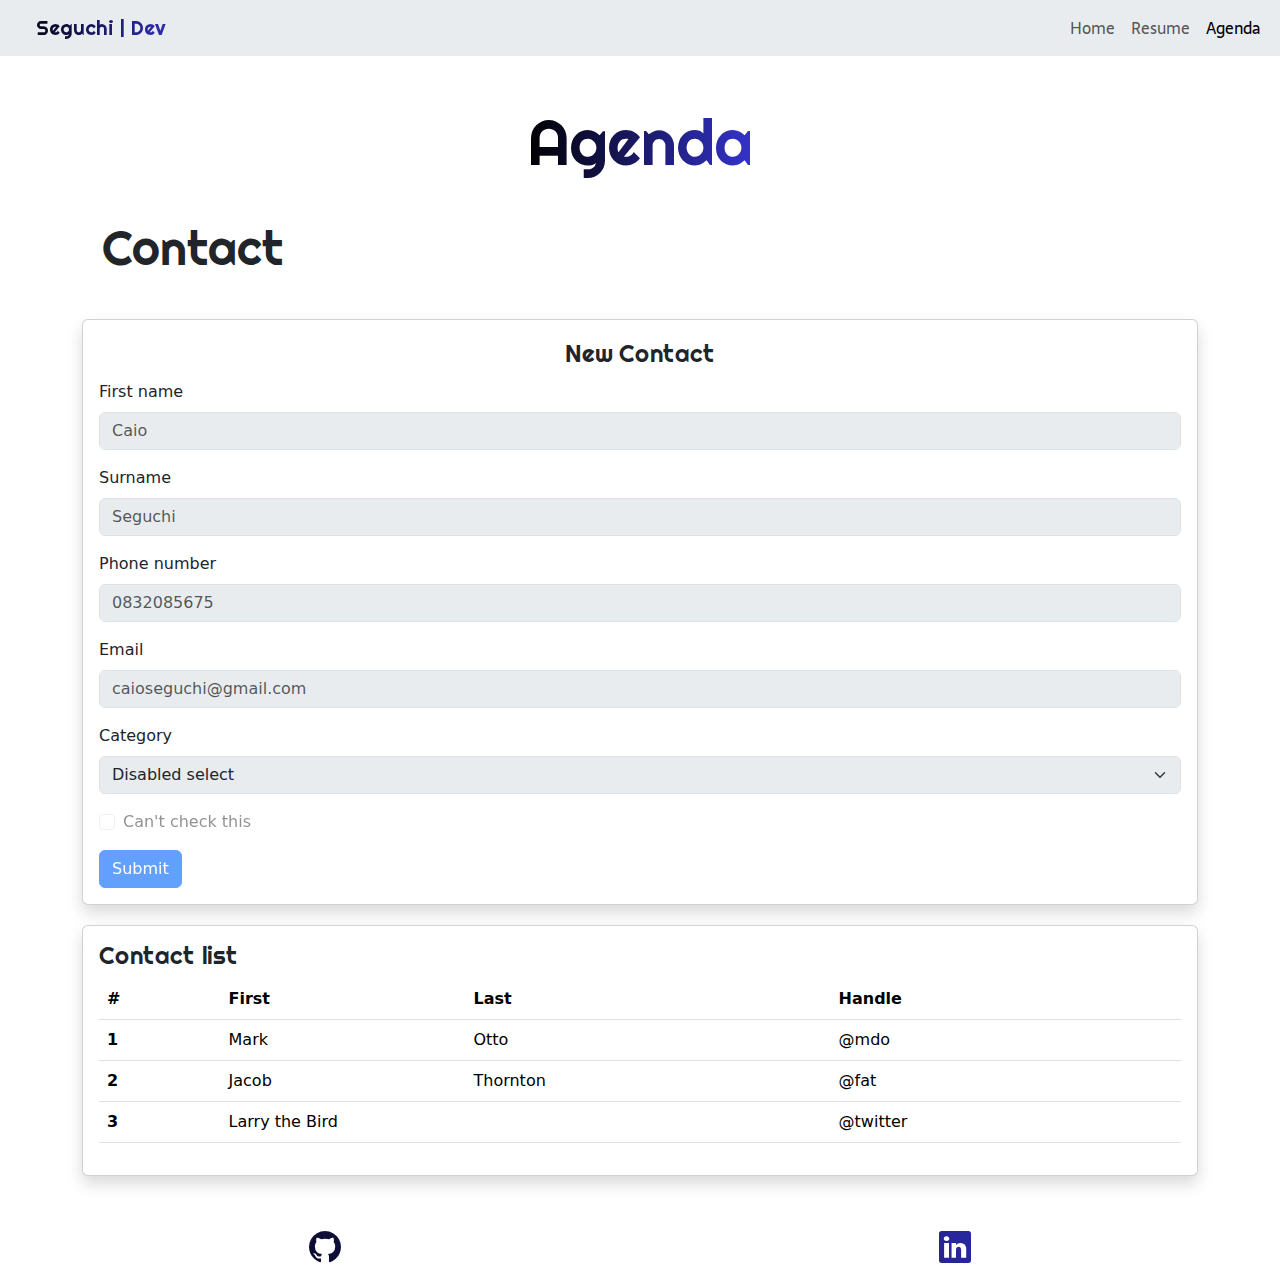
==== PersonalWebPage/pages/agenda.html @ 661f0a3b "Add Agenda page" ====
<!DOCTYPE html>
<html lang="en">
<head>
    <meta charset="UTF-8">
    <meta name="viewport" content="width=device-width, initial-scale=1.0">
    <meta name="description" content="Seguchi your web developer">
    <title>Seguchi | Dev</title>
    <!--CSS Link-->
    <link rel="stylesheet" href="../css/style.css">
    <!--Bootstrap link-->
    <link href="https://cdn.jsdelivr.net/npm/bootstrap@5.3.3/dist/css/bootstrap.min.css" rel="stylesheet" integrity="sha384-QWTKZyjpPEjISv5WaRU9OFeRpok6YctnYmDr5pNlyT2bRjXh0JMhjY6hW+ALEwIH" crossorigin="anonymous">
    <!--Bootstrap icons-->
    <link rel="stylesheet" href="https://cdn.jsdelivr.net/npm/bootstrap-icons@1.11.3/font/bootstrap-icons.min.css">
</head>

<body>
    <!--Navegation Bar-->
    <header>
      <nav class="navbar navbar-expand-lg bg-body-secondary">
        <div class="container-fluid d-flex justify-content-between">
          <!--Site name-->
          <a class="navbar-brand" href="index.html">Seguchi | Dev</a>

          <!--Nav bar for compact screem-->
          <button class="navbar-toggler" type="button" data-bs-toggle="collapse" data-bs-target="#navbarNavAltMarkup" aria-controls="navbarNavAltMarkup" aria-expanded="false" aria-label="Toggle navigation">
            <span class="navbar-toggler-icon"></span>
          </button>

          <!--Navegation Links-->
          <div class="collapse navbar-collapse justify-content-end" id="navbarNavAltMarkup">
            <div class="navbar-nav">
              <a class="nav-link nav-link-style" href="../index.html">Home</a>
              <a class="nav-link nav-link-style" href="/pages/resume.html">Resume</a>
              <a class="nav-link active nav-link-style" aria-current="page" href="/pages/agenda.html">Agenda</a>
            </div>
          </div>
        </div>
      </nav>
    </header>

    <!--Main-->
    <main class="content-resume">
      <!--Main content-->
      <section class="text-center">
        <h1 class="content-main-written-title-resume">Agenda</h1>
      </section>

      <!--Main secundary Projects-->
      <section class="container">
        <!--Main secundary Projects title-->
        <div class="content-projects">
          <div class="content-project-title">
            <h1 class="content-project-written-title">Contact</h1>
          </div>
  
          <!--Main Contact-->
          <div class="content-project-cards">
            <!--New Contact-->
            <div class="card shadow">
              <div class="card-body">
                <form>
                  <fieldset disabled>
                    <legend class="content-secondary-title-project text-center">New Contact</legend>
                    <!--Name-->
                    <div class="mb-3">
                      <label for="disabledTextInput" class="form-label">First name</label>
                      <input type="text" id="disabledTextInput" class="form-control" placeholder="Caio">
                    </div>

                    <!--Last Name-->
                    <div class="mb-3">
                      <label for="disabledTextInput" class="form-label">Surname</label>
                      <input type="text" id="disabledTextInput" class="form-control" placeholder="Seguchi">
                    </div>

                    <!--phone number-->
                    <div class="mb-3">
                      <label for="disabledTextInput" class="form-label">Phone number</label>
                      <input type="text" id="disabledTextInput" class="form-control" placeholder="0832085675">
                    </div>

                    <!--email-->
                    <div class="mb-3">
                      <label for="disabledTextInput" class="form-label">Email</label>
                      <input type="text" id="disabledTextInput" class="form-control" placeholder="caioseguchi@gmail.com">
                    </div>

                    <!--category-->
                    <div class="mb-3">
                      <label for="disabledSelect" class="form-label">Category</label>
                      <select id="disabledSelect" class="form-select">
                        <option>Disabled select</option>
                      </select>
                    </div>

                    <div class="mb-3">
                      <div class="form-check">
                        <input class="form-check-input" type="checkbox" id="disabledFieldsetCheck" disabled>
                        <label class="form-check-label" for="disabledFieldsetCheck">
                          Can't check this
                        </label>
                      </div>
                    </div>
                    <button type="submit" class="btn btn-primary">Submit</button>
                  </fieldset>
                </form>
              </div>
            </div>
            
  
            <!--Project 2-->
            <div class="card shadow">
              <div class="card-body">
                <h5 class="content-secondary-title-project">Contact list</h5>
                <table class="table">
                  <thead>
                    <tr>
                      <th scope="col">#</th>
                      <th scope="col">First</th>
                      <th scope="col">Last</th>
                      <th scope="col">Handle</th>
                    </tr>
                  </thead>
                  <tbody>
                    <tr>
                      <th scope="row">1</th>
                      <td>Mark</td>
                      <td>Otto</td>
                      <td>@mdo</td>
                    </tr>
                    <tr>
                      <th scope="row">2</th>
                      <td>Jacob</td>
                      <td>Thornton</td>
                      <td>@fat</td>
                    </tr>
                    <tr>
                      <th scope="row">3</th>
                      <td colspan="2">Larry the Bird</td>
                      <td>@twitter</td>
                    </tr>
                  </tbody>
                </table>
              </div>
            </div>

          </div>

        </div>
      </section>

    </main>

    <!--Footer-->
    <footer class="footer">
      <a class="footer-icon" href="https://github.com/caioseguchi"><i class="bi bi-github"></i></a>
      <a class="footer-icon" href="https://www.linkedin.com/in/caio-seguchi-882351232/"><i class="bi bi-linkedin"></i></a>
    </footer>
    
</body>

<!--Bootstrap javascript-->
<script src="https://cdn.jsdelivr.net/npm/bootstrap@5.3.3/dist/js/bootstrap.bundle.min.js" integrity="sha384-YvpcrYf0tY3lHB60NNkmXc5s9fDVZLESaAA55NDzOxhy9GkcIdslK1eN7N6jIeHz" crossorigin="anonymous"></script>
</html>
---- PersonalWebPage/css/style.css ----
/* GLOBAL */
@import url('https://fonts.googleapis.com/css2?family=Righteous&family=Sarala:wght@400;700&display=swap');

* {
    margin: 0;
    padding: 0;
    box-sizing: border-box;
    text-decoration: none;
}

body {
    font-size: 100%;
}

.navbar-brand{
    background-image: linear-gradient(90deg, #000000, #3533cd);/* Horizontal gradient */
    -webkit-background-clip: text;/* Applies gradient to text */
    -webkit-text-fill-color: transparent;
    font-family: "Righteous", serif;
    font-weight: 400;
    padding: 24px;
}

.nav-link-style{
    font-family: "Sarala", serif;
    font-weight: 400;
    font-size: 24px;
}



/* HOME PAGE */
.content{
    margin-bottom: 48px;
}

.content-main{
    display: flex;
    flex-direction: row;
    align-items: center;
    flex-wrap: wrap;
    justify-content: space-around;
}

.content-main-written{
    display: flex;
    flex-direction: column;
    gap: 32px;

}

.content-main-written-title{
    font-family: "Righteous", serif;
    font-weight: 400;
    font-size: 64px;
    background-image: linear-gradient(90deg, #000000, #3533cd);/* Horizontal gradient */
    -webkit-background-clip: text;/* Applies gradient to text */
    -webkit-text-fill-color: transparent;
}

.content-main-written-subtitle{
    font-family: "Sarala", serif;
    font-weight: 400;
    font-size: 24px;
    color: #000000;
}

.content-main-written-button{
    background-image: linear-gradient(90deg, #000000, #3533cd);/* Horizontal gradient */
    width: 180px;
    height: 60px;
    border: none;
    box-shadow: 4px 5px 4px rgba(0, 0, 0, 0.25);
    border-radius: 20px;
    font-family: 'Sarala', sans-serif;
    font-weight: 400;
    font-size: 24px;
    color: #090808;
}

.content-main-image{
    height: 430px;
}

.content-secondary{
    display: contents;
    flex-direction: column;
    align-items: center;
    gap: 24px;
    margin-top: 48px;
}


.content-secondary-title{
    padding-top: 48px;
    font-family: 'Righteous', cursive;
    font-weight: 400;
    font-size: 24px;
}

/* HOME AND RESUME PAGE */
.content-secondary-paragraph{
    text-justify: auto;
    font-family: 'Sarala', sans-serif;
    font-weight: 300;
    font-size: 18px;
    color: #000000;
    text-align: justify;
}

.footer{
    display: flex;
    flex-direction: row;
    align-items: center;
    font-size: 32px; /* Ajust size icon */
    background: linear-gradient(45deg,#000000, #3533cd);
    -webkit-background-clip: text; 
    -webkit-text-fill-color: transparent; 
    transition: transform 0.3s ease-in-out; /* Animation */
    margin: 10px;
}

.footer-icon{
    height: 48px;
    display: block;
    margin: 0 auto;
}

/* RESUME PAGE */
.content-resume{
    margin-top: 48px;
    margin-bottom: 48px;
    display: flex;
    flex-direction: column;
    align-items: center;
    justify-content: space-around;
    gap: 10px;
}

.content-main-written-title-resume{
    font-family: "Righteous", serif;
    font-weight: 400;
    font-size: 64px;
    background-image: linear-gradient(90deg, #000000, #3533cd);/* Horizontal gradient */
    -webkit-background-clip: text;/* Applies gradient to text */
    -webkit-text-fill-color: transparent;
}

.content-projects{
    display: flex;
    flex-direction: column;
    gap: 15px;
}

.content-project-title{
    display: flex;
    flex-direction: row;
    align-items: center;
    justify-content: space-between;
    padding: 20px;
}

.content-project-written-title{
    font-family: "Righteous", serif;
    font-weight: 400;
    font-size: 48px;
}

.content-project-written-title-button{
    background-image: linear-gradient(90deg, #000000, #3533cd);/* Horizontal gradient */
    width: 150px;
    height: 50px;
    border: none;
    box-shadow: 4px 5px 4px rgba(0, 0, 0, 0.25);
    border-radius: 20px;
    font-family: 'Sarala', sans-serif;
    font-weight: 400;
    font-size: 24px;
    color: #090808;
}


.content-project-cards{
    display: flex;
    flex-direction: column;
    gap: 20px;
}

.content-secondary-title-project{
    font-family: 'Righteous', cursive;
    font-weight: 400;
    font-size: 24px;
}

.education-card{
    display: flex;
    flex-direction: row;
    flex-wrap: wrap;
    align-items: center;
    justify-content: space-around;
    gap: 20px;
}

.content-skills{
    display: flex;
    flex-direction: row;
    flex-wrap: wrap;
    align-items: center;
    justify-content: space-around;
}

.card-skills{
    display: flex;
    flex-direction: row;
    align-items: center;
    justify-content: space-around;
    background-image: linear-gradient(90deg, #000000, #3533cd);/* Horizontal gradient */
    width: 140px;
    height: 40px;
    border: none;
    box-shadow: 4px 5px 4px rgba(0, 0, 0, 0.25);
    border-radius: 10px;
    font-family: 'Sarala', sans-serif;
    font-weight: 400;
    font-size: 18px;
    color: #ffffff;
}
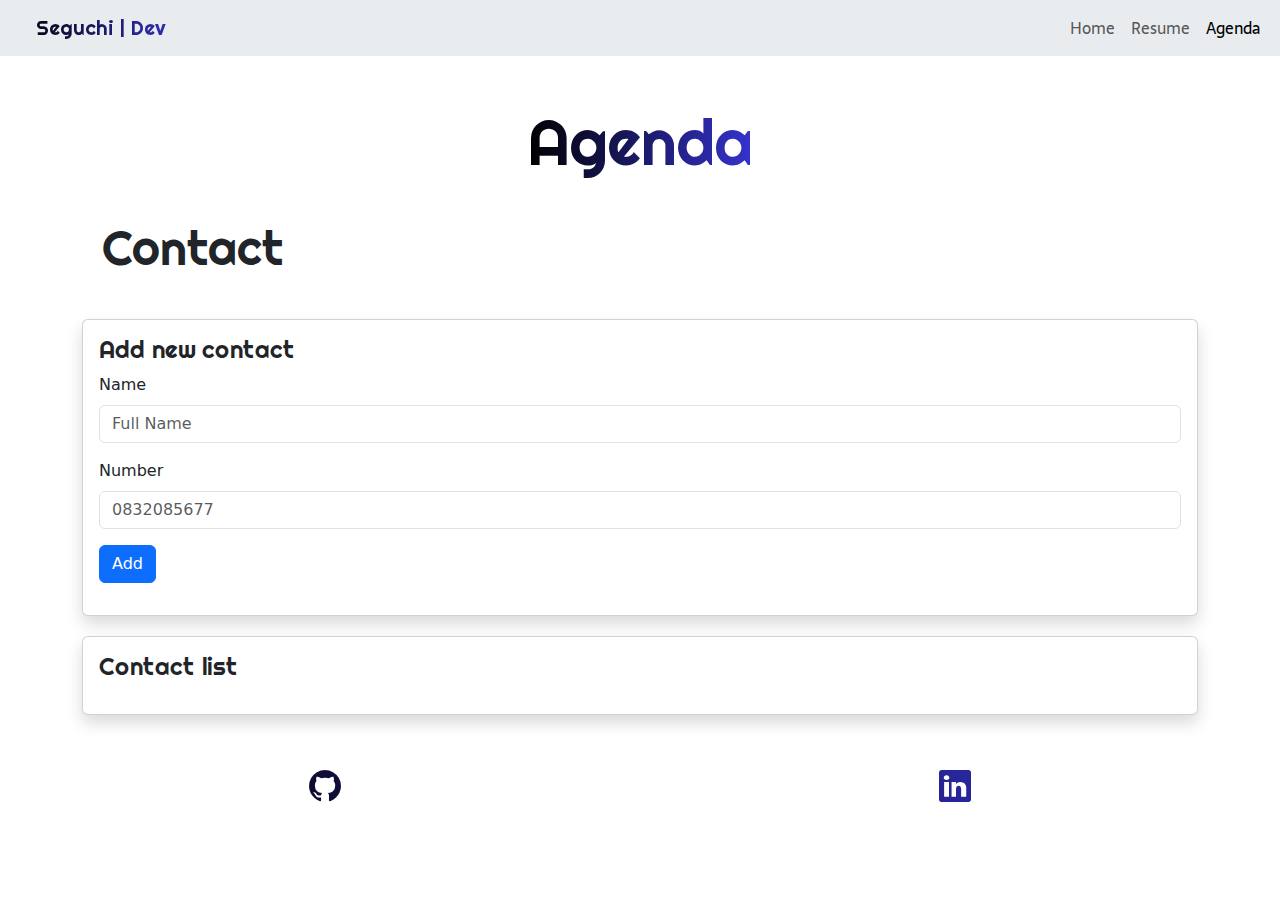
==== commit ab2159dd: "Agenda javascript new contact" ====
--- a/PersonalWebPage/pages/agenda.html
+++ b/PersonalWebPage/pages/agenda.html
@@ -58,89 +58,29 @@
             <!--New Contact-->
             <div class="card shadow">
               <div class="card-body">
-                <form>
-                  <fieldset disabled>
-                    <legend class="content-secondary-title-project text-center">New Contact</legend>
-                    <!--Name-->
-                    <div class="mb-3">
-                      <label for="disabledTextInput" class="form-label">First name</label>
-                      <input type="text" id="disabledTextInput" class="form-control" placeholder="Caio">
-                    </div>
+                <h5 class="content-secondary-title-project">Add new contact</h5>
+                <!--Name-->
+                <div class="mb-3">
+                  <label for="exampleFormControlInput1" class="form-label">Name</label>
+                  <input type="email" class="form-control" id="inputName" placeholder="Full Name">
+                </div>
+                <!--Number-->
+                <div class="mb-3">
+                  <label for="exampleFormControlInput1" class="form-label">Number</label>
+                  <input type="email" class="form-control" id="inputNumber" placeholder="0832085677">
+                </div>
+                <button onclick="newContact()" class="btn btn-primary">Add</button>
+                <p id="message"></p>
 
-                    <!--Last Name-->
-                    <div class="mb-3">
-                      <label for="disabledTextInput" class="form-label">Surname</label>
-                      <input type="text" id="disabledTextInput" class="form-control" placeholder="Seguchi">
-                    </div>
-
-                    <!--phone number-->
-                    <div class="mb-3">
-                      <label for="disabledTextInput" class="form-label">Phone number</label>
-                      <input type="text" id="disabledTextInput" class="form-control" placeholder="0832085675">
-                    </div>
-
-                    <!--email-->
-                    <div class="mb-3">
-                      <label for="disabledTextInput" class="form-label">Email</label>
-                      <input type="text" id="disabledTextInput" class="form-control" placeholder="caioseguchi@gmail.com">
-                    </div>
-
-                    <!--category-->
-                    <div class="mb-3">
-                      <label for="disabledSelect" class="form-label">Category</label>
-                      <select id="disabledSelect" class="form-select">
-                        <option>Disabled select</option>
-                      </select>
-                    </div>
-
-                    <div class="mb-3">
-                      <div class="form-check">
-                        <input class="form-check-input" type="checkbox" id="disabledFieldsetCheck" disabled>
-                        <label class="form-check-label" for="disabledFieldsetCheck">
-                          Can't check this
-                        </label>
-                      </div>
-                    </div>
-                    <button type="submit" class="btn btn-primary">Submit</button>
-                  </fieldset>
-                </form>
               </div>
             </div>
             
   
-            <!--Project 2-->
+            <!--Contact List-->
             <div class="card shadow">
               <div class="card-body">
                 <h5 class="content-secondary-title-project">Contact list</h5>
-                <table class="table">
-                  <thead>
-                    <tr>
-                      <th scope="col">#</th>
-                      <th scope="col">First</th>
-                      <th scope="col">Last</th>
-                      <th scope="col">Handle</th>
-                    </tr>
-                  </thead>
-                  <tbody>
-                    <tr>
-                      <th scope="row">1</th>
-                      <td>Mark</td>
-                      <td>Otto</td>
-                      <td>@mdo</td>
-                    </tr>
-                    <tr>
-                      <th scope="row">2</th>
-                      <td>Jacob</td>
-                      <td>Thornton</td>
-                      <td>@fat</td>
-                    </tr>
-                    <tr>
-                      <th scope="row">3</th>
-                      <td colspan="2">Larry the Bird</td>
-                      <td>@twitter</td>
-                    </tr>
-                  </tbody>
-                </table>
+                <ul id="listContacts"></ul>
               </div>
             </div>
 
@@ -161,4 +101,5 @@
 
 <!--Bootstrap javascript-->
 <script src="https://cdn.jsdelivr.net/npm/bootstrap@5.3.3/dist/js/bootstrap.bundle.min.js" integrity="sha384-YvpcrYf0tY3lHB60NNkmXc5s9fDVZLESaAA55NDzOxhy9GkcIdslK1eN7N6jIeHz" crossorigin="anonymous"></script>
+<script src="agendaScript.js"></script>
 </html>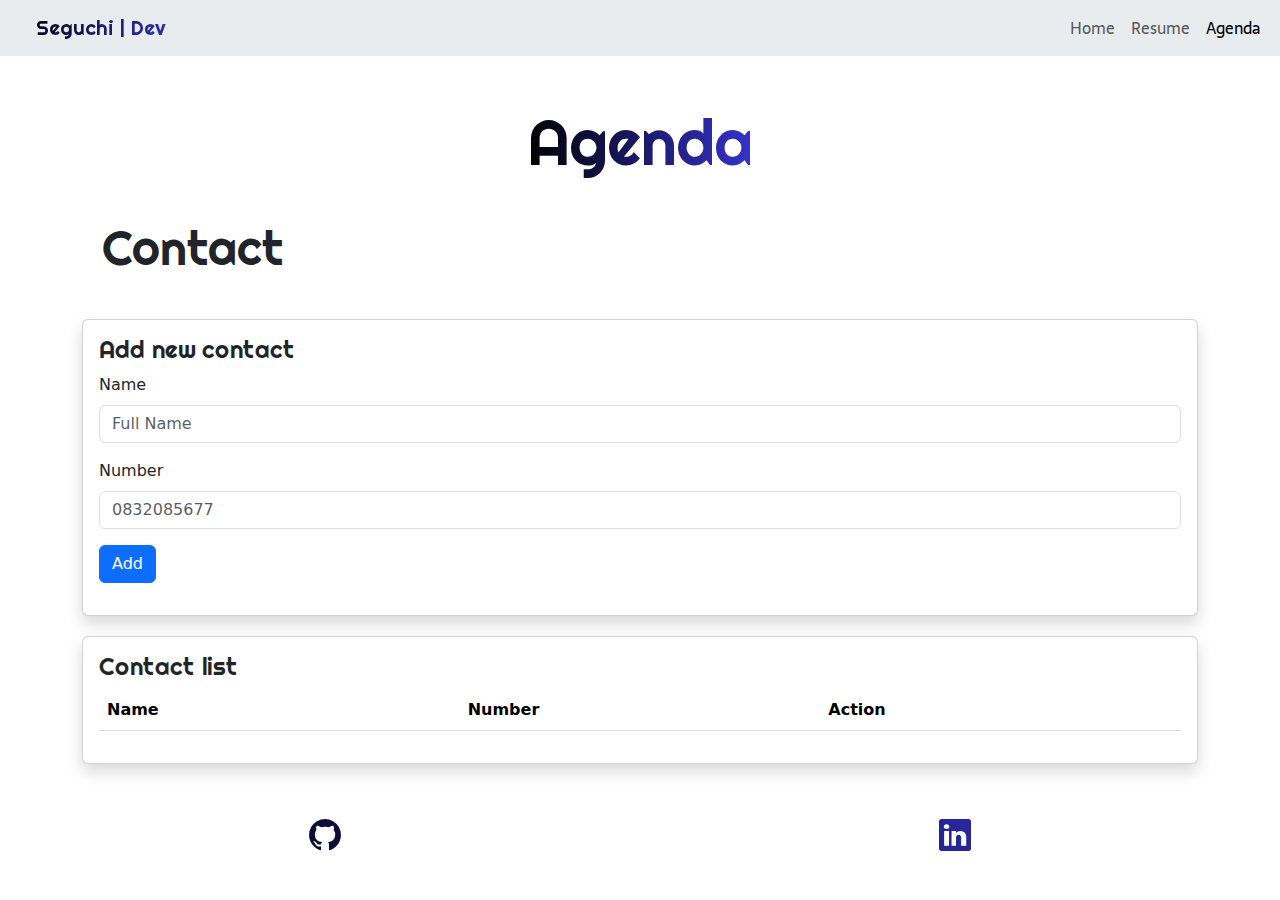
==== commit 3b55869a: "Agenda javascript - Add table elements" ====
--- a/PersonalWebPage/pages/agenda.html
+++ b/PersonalWebPage/pages/agenda.html
@@ -80,7 +80,19 @@
             <div class="card shadow">
               <div class="card-body">
                 <h5 class="content-secondary-title-project">Contact list</h5>
-                <ul id="listContacts"></ul>
+                <table class="table table-striped">
+                  <thead>
+                    <tr>
+                      <th scope="col">Name</th>
+                      <th scope="col">Number</th>
+                      <th scope="col">Action</th>
+                    </tr>
+                  </thead>
+                  <tbody id="listContacts">
+                    <!--New elements-->
+                  </tbody>
+                </table>
+                
               </div>
             </div>
 
@@ -101,5 +113,5 @@
 
 <!--Bootstrap javascript-->
 <script src="https://cdn.jsdelivr.net/npm/bootstrap@5.3.3/dist/js/bootstrap.bundle.min.js" integrity="sha384-YvpcrYf0tY3lHB60NNkmXc5s9fDVZLESaAA55NDzOxhy9GkcIdslK1eN7N6jIeHz" crossorigin="anonymous"></script>
-<script src="agendaScript.js"></script>
+<script src="../javascript/agendaScript.js"></script>
 </html>--- a/PersonalWebPage/css/style.css
+++ b/PersonalWebPage/css/style.css
@@ -224,4 +224,14 @@
     font-weight: 400;
     font-size: 18px;
     color: #ffffff;
+}
+
+.table {
+    width: 100%;
+    table-layout: fixed;
+}
+
+.table th, .table td {
+    width: 33.33%;
+    padding: 10px; 
 }